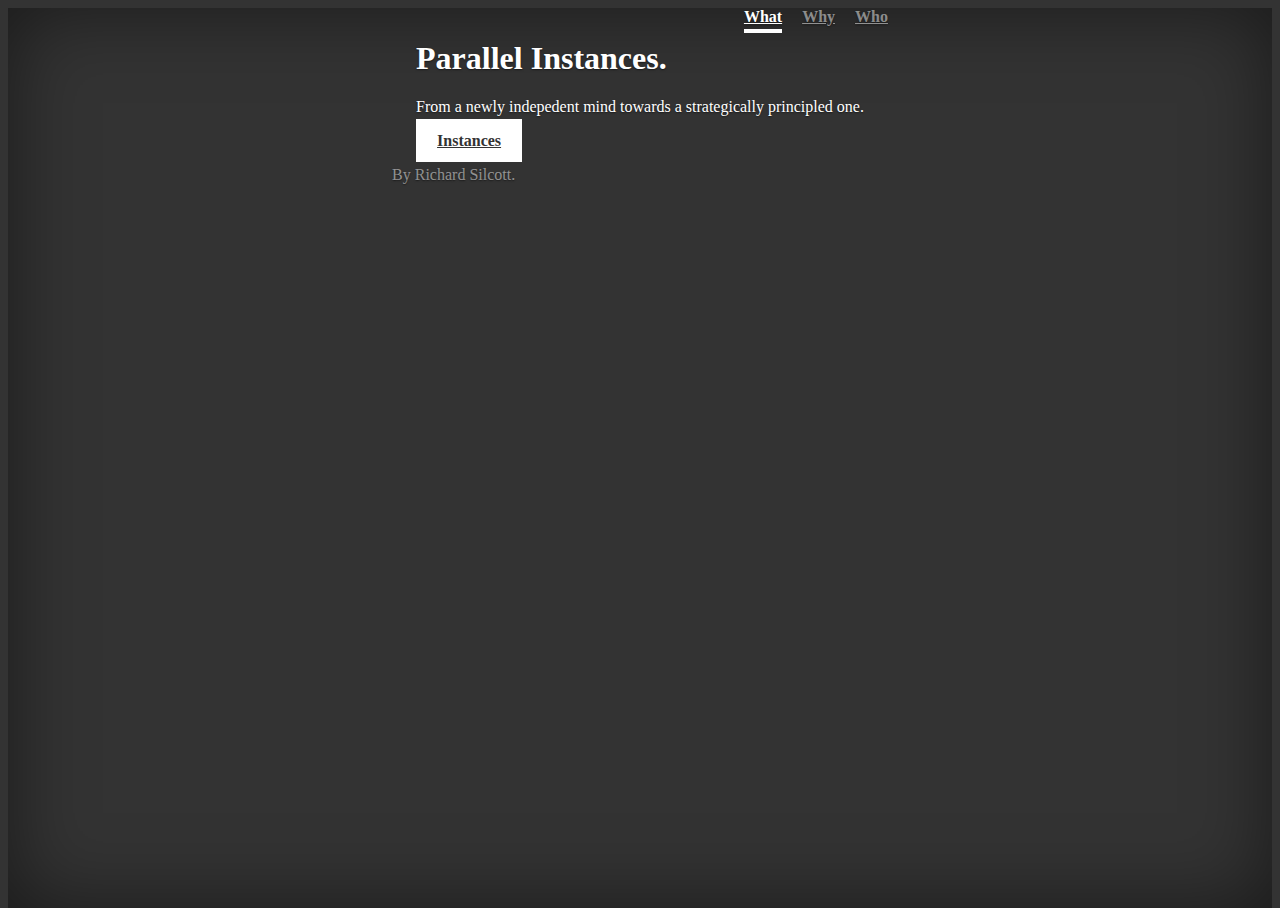
==== index.html @ a046a2b3 "Update" ====
<!doctype html>
<html lang="en">
  <head>
    <meta charset="utf-8">
    <meta name="viewport" content="width=device-width, initial-scale=1, shrink-to-fit=no">
    <meta name="description" content="">
    <meta name="author" content="">
    <link rel="icon" href="/docs/4.0/assets/img/favicons/favicon.ico">
    <!--Figure out how to make an icon/download one-->

    <title>Parallel Instances</title>

    <link rel="canonical" href="https://getbootstrap.com/docs/4.0/examples/cover/">

    <!-- Bootstrap core CSS -->
    <link href="C:\Users\Ricky\Documents\Parallel Instances Website\bootstrap.min.css" rel="stylesheet">

    <!-- Custom styles for this template -->
    <link href="parallel.css" rel="stylesheet">
  </head>

  <body class="text-center">

    <div class="cover-container d-flex h-100 p-3 mx-auto flex-column">
      <header class="masthead mb-auto">
        <div class="inner">
          <h3 class="masthead-brand"></h3>
          <nav class="nav nav-masthead justify-content-center">
            <a class="nav-link active" href="index.html">What</a>
            <a class="nav-link" href="why.html">Why</a>
            <a class="nav-link" href="who.html">Who</a>
          </nav>
        </div>
      </header>

      <main role="main" class="inner cover">
        <h1 class="cover-heading">Parallel Instances.</h1>
        <p class="lead">From a newly indepedent mind towards a strategically principled one.</p>
        <p class="lead">
          <a href="instances.html" class="btn btn-lg btn-secondary">Instances</a>
        </p>
      </main>

      <footer class="mastfoot mt-auto">
        <div class="inner">
          <p>By Richard Silcott.</p>
        </div>
      </footer>
    </div>


    <!-- Bootstrap core JavaScript
    ================================================== -->
    <!-- Placed at the end of the document so the pages load faster -->
    <script src="https://code.jquery.com/jquery-3.2.1.slim.min.js" integrity="sha384-KJ3o2DKtIkvYIK3UENzmM7KCkRr/rE9/Qpg6aAZGJwFDMVNA/GpGFF93hXpG5KkN" crossorigin="anonymous"></script>
    <script>window.jQuery || document.write('<script src="../../assets/js/vendor/jquery-slim.min.js"><\/script>')</script>
    <script src="../../assets/js/vendor/popper.min.js"></script>
    <script src="../../dist/js/bootstrap.min.js"></script>
  </body>
</html>
---- parallel.css ----
/*
 * Globals
 */

/* Links */
a,
a:focus,
a:hover {
  color: #fff;
}

/* Custom default button */
.btn-secondary,
.btn-secondary:hover,
.btn-secondary:focus {
  color: #333;
  text-shadow: none; /* Prevent inheritance from `body` */
  background-color: #fff;
  border: .05rem solid #fff;
}


/*
 * Base structure
 */

html,
body {
  height: 100%;
  background-color: #333;
}

body {
  display: -ms-flexbox;
  display: -webkit-box;
  display: flex;
  -ms-flex-pack: center;
  -webkit-box-pack: center;
  justify-content: center;
  color: #fff;
  text-shadow: 0 .05rem .1rem rgba(0, 0, 0, .5);
  box-shadow: inset 0 0 5rem rgba(0, 0, 0, .5);
}

.cover-container {
  max-width: 42em;
}


/*
 * Header
 */
.masthead {
  margin-bottom: 2rem;
}

.masthead-brand {
  margin-bottom: 0;
}

.nav-masthead .nav-link {
  padding: .25rem 0;
  font-weight: 700;
  color: rgba(255, 255, 255, .5);
  background-color: transparent;
  border-bottom: .25rem solid transparent;
}

.nav-masthead .nav-link:hover,
.nav-masthead .nav-link:focus {
  border-bottom-color: rgba(255, 255, 255, .25);
}

.nav-masthead .nav-link + .nav-link {
  margin-left: 1rem;
}

.nav-masthead .active {
  color: #fff;
  border-bottom-color: #fff;
}

@media (min-width: 48em) {
  .masthead-brand {
    float: left;
  }
  .nav-masthead {
    float: right;
  }
}


/*
 * Cover
 */
.cover {
  padding: 0 1.5rem;
}
.cover .btn-lg {
  padding: .75rem 1.25rem;
  font-weight: 700;
}


/*
 * Footer
 */
.mastfoot {
  color: rgba(255, 255, 255, .5);
}
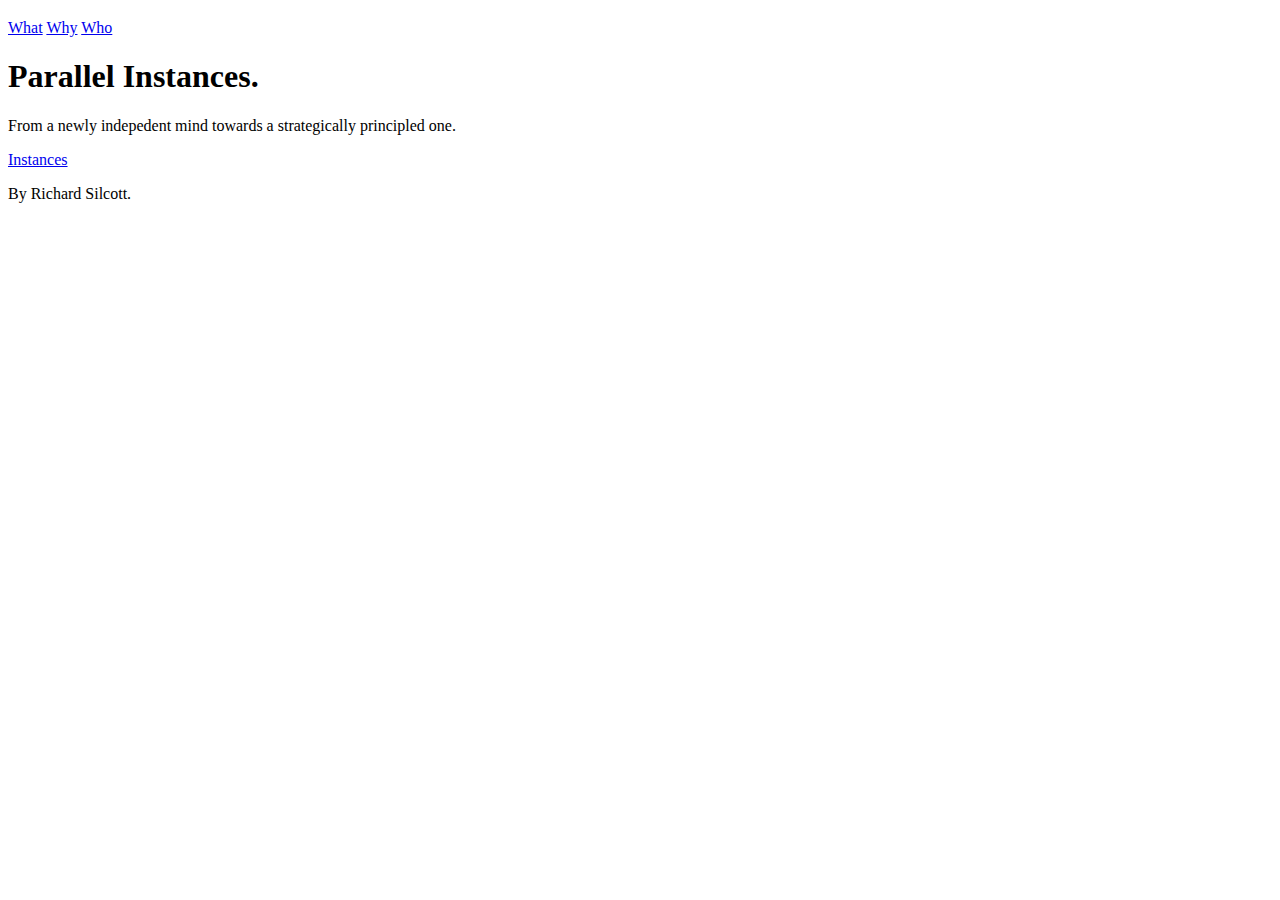
==== commit 2105ea09: "testing index for css" ====
--- a/index.html
+++ b/index.html
@@ -17,7 +17,7 @@
     <link href="C:\Users\Ricky\Documents\Parallel Instances Website\bootstrap.min.css" rel="stylesheet">
 
     <!-- Custom styles for this template -->
-    <link href="parallel.css" rel="stylesheet">
+    <link href="css/parallel.css" rel="stylesheet">
   </head>
 
   <body class="text-center">
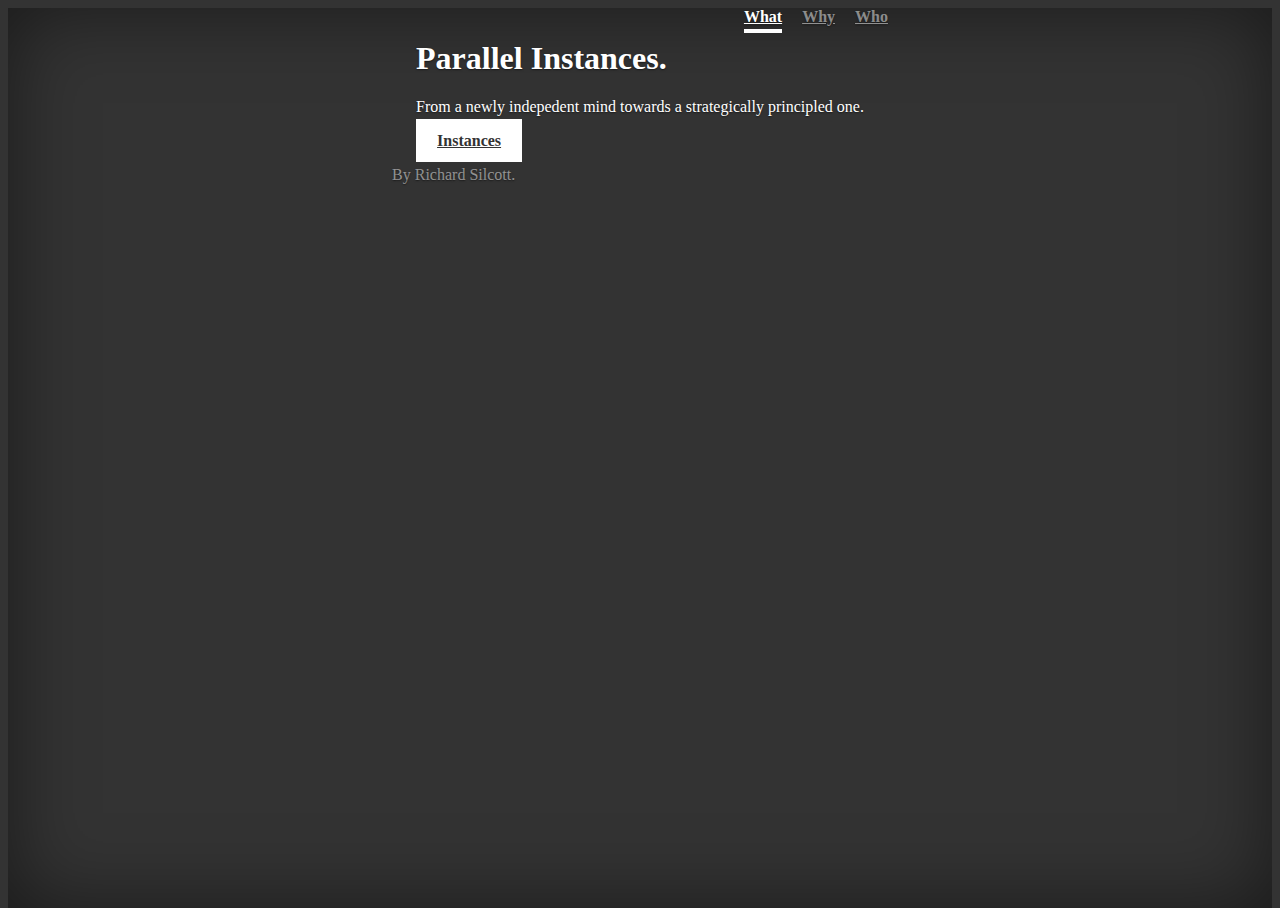
==== commit 2dd36cc1: "revision" ====
--- a/index.html
+++ b/index.html
@@ -17,7 +17,7 @@
     <link href="C:\Users\Ricky\Documents\Parallel Instances Website\bootstrap.min.css" rel="stylesheet">
 
     <!-- Custom styles for this template -->
-    <link href="css/parallel.css" rel="stylesheet">
+    <link href="parallel.css" rel="stylesheet">
   </head>
 
   <body class="text-center">
--- a/parallel.css
+++ b/parallel.css
@@ -0,0 +1,110 @@
+/*
+ * Globals
+ */
+
+/* Links */
+a,
+a:focus,
+a:hover {
+  color: #fff;
+}
+
+/* Custom default button */
+.btn-secondary,
+.btn-secondary:hover,
+.btn-secondary:focus {
+  color: #333;
+  text-shadow: none; /* Prevent inheritance from `body` */
+  background-color: #fff;
+  border: .05rem solid #fff;
+}
+
+
+/*
+ * Base structure
+ */
+
+html,
+body {
+  height: 100%;
+  background-color: #333;
+}
+
+body {
+  display: -ms-flexbox;
+  display: -webkit-box;
+  display: flex;
+  -ms-flex-pack: center;
+  -webkit-box-pack: center;
+  justify-content: center;
+  color: #fff;
+  text-shadow: 0 .05rem .1rem rgba(0, 0, 0, .5);
+  box-shadow: inset 0 0 5rem rgba(0, 0, 0, .5);
+}
+
+.cover-container {
+  max-width: 42em;
+}
+
+
+/*
+ * Header
+ */
+.masthead {
+  margin-bottom: 2rem;
+}
+
+.masthead-brand {
+  margin-bottom: 0;
+}
+
+.nav-masthead .nav-link {
+  padding: .25rem 0;
+  font-weight: 700;
+  color: rgba(255, 255, 255, .5);
+  background-color: transparent;
+  border-bottom: .25rem solid transparent;
+}
+
+.nav-masthead .nav-link:hover,
+.nav-masthead .nav-link:focus {
+  border-bottom-color: rgba(255, 255, 255, .25);
+}
+
+.nav-masthead .nav-link + .nav-link {
+  margin-left: 1rem;
+}
+
+.nav-masthead .active {
+  color: #fff;
+  border-bottom-color: #fff;
+}
+
+@media (min-width: 48em) {
+  .masthead-brand {
+    float: left;
+  }
+  .nav-masthead {
+    float: right;
+  }
+}
+
+
+/*
+ * Cover
+ */
+.cover {
+  padding: 0 1.5rem;
+}
+.cover .btn-lg {
+  padding: .75rem 1.25rem;
+  font-weight: 700;
+}
+
+
+/*
+ * Footer
+ */
+.mastfoot {
+  color: rgba(255, 255, 255, .5);
+}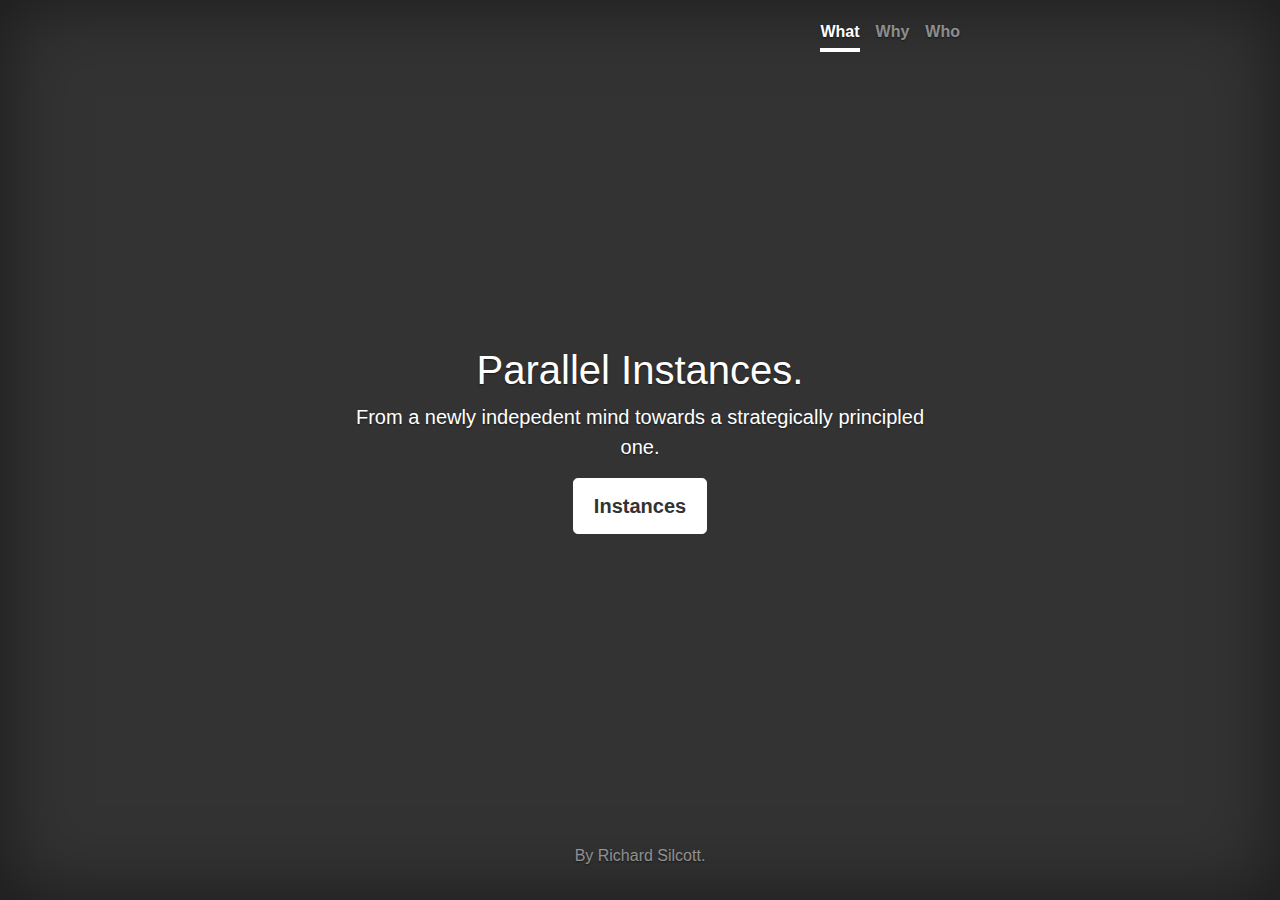
==== commit 113d2eee: "edited bootstrap path" ====
--- a/index.html
+++ b/index.html
@@ -14,7 +14,7 @@
     <link rel="canonical" href="https://getbootstrap.com/docs/4.0/examples/cover/">
 
     <!-- Bootstrap core CSS -->
-    <link href="C:\Users\Ricky\Documents\Parallel Instances Website\bootstrap.min.css" rel="stylesheet">
+    <link href="bootstrap.min.css" rel="stylesheet">
 
     <!-- Custom styles for this template -->
     <link href="parallel.css" rel="stylesheet">
